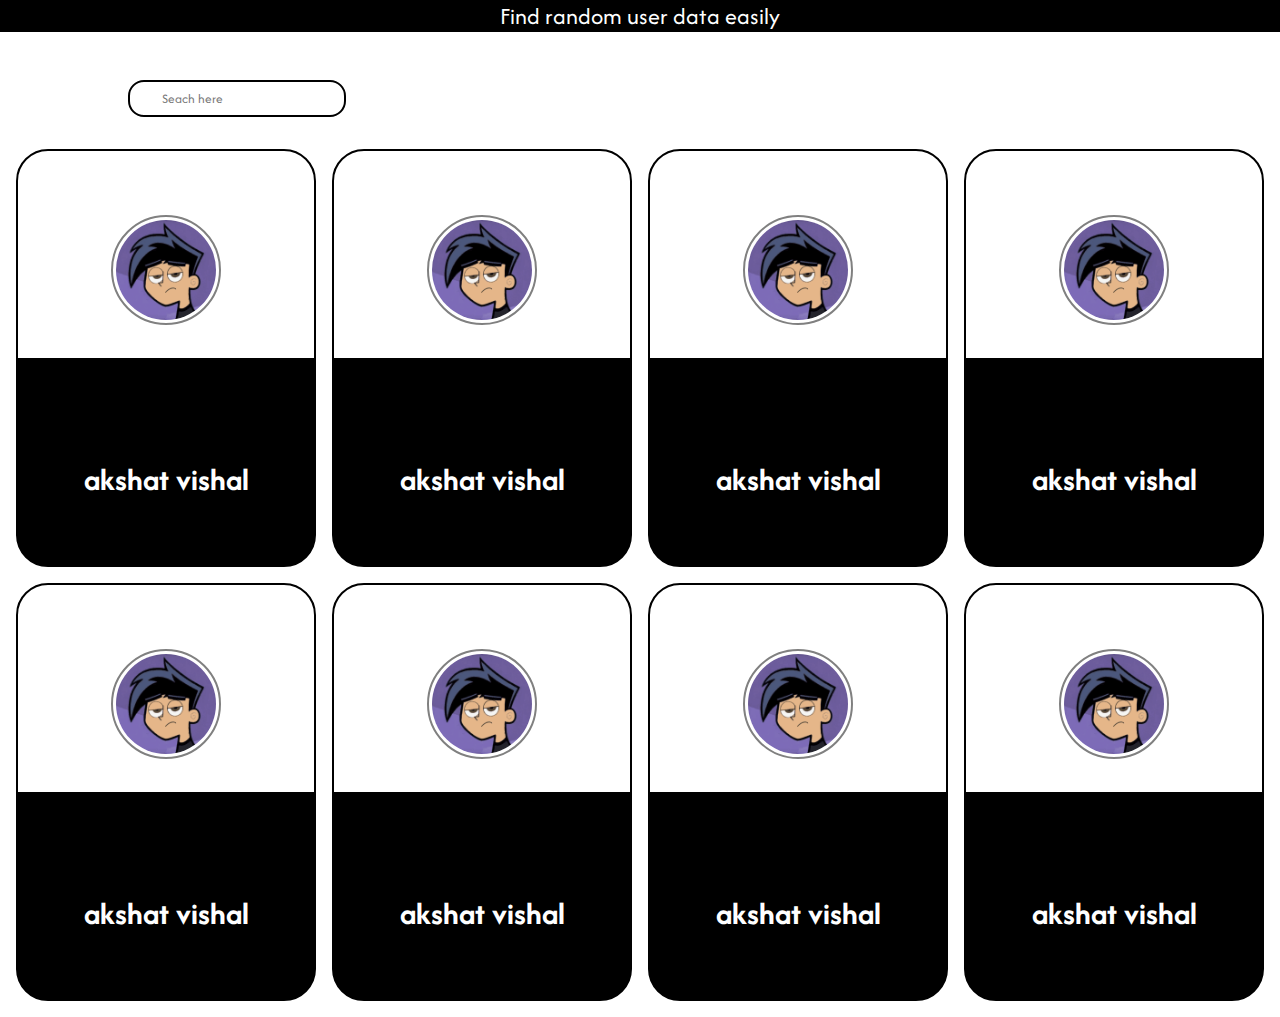
==== index.html @ 78044f20 "first commit" ====
<!DOCTYPE html>
<html lang="en">
<head>
    <meta charset="UTF-8">
    <meta name="viewport" content="width=device-width, initial-scale=1.0">
    <title>Document</title>
    <link rel="stylesheet" href="style.css">
    <script src="script.js"></script>
</head>
<body>
    <div class="head">
        <P>Find random user data easily</P>
    </div>
    <div class="search">
        <input type="text" placeholder="Seach here">
    </div>
    
    <div class="cards">
        <div class="card">
            <div class="image">
                <img src="oiii.gif" alt="">
            </div>
            <div class="text">
                <h1 class="name">akshat vishal</h1>
            </div> 
        </div>
        <div class="card">
            <div class="image">
                <img src="oiii.gif" alt="">
            </div>
            <div class="text">
                <h1 class="name">akshat vishal</h1>
            </div> 
        </div>
        <div class="card">
            <div class="image">
                <img src="oiii.gif" alt="">
            </div>
            <div class="text">
                <h1 class="name">akshat vishal</h1>
            </div> 
        </div>
        <div class="card">
            <div class="image">
                <img src="oiii.gif" alt="">
            </div>
            <div class="text">
                <h1 class="name">akshat vishal</h1>
            </div> 
        </div>
        <div class="card">
            <div class="image">
                <img src="oiii.gif" alt="">
            </div>
            <div class="text">
                <h1 class="name">akshat vishal</h1>
            </div> 
        </div>
        <div class="card">
            <div class="image">
                <img src="oiii.gif" alt="">
            </div>
            <div class="text">
                <h1 class="name">akshat vishal</h1>
            </div> 
        </div>
        <div class="card">
            <div class="image">
                <img src="oiii.gif" alt="">
            </div>
            <div class="text">
                <h1 class="name">akshat vishal</h1>
            </div> 
        </div>
        <div class="card">
            <div class="image">
                <img src="oiii.gif" alt="">
            </div>
            <div class="text">
                <h1 class="name">akshat vishal</h1>
            </div> 
        </div>

    </div>
</body>
</html>
---- style.css ----
@import url('https://fonts.googleapis.com/css2?family=Afacad+Flux:wght@100..1000&display=swap');
*{
    margin: 0;
    padding: 0;
    font-family: "Afacad Flux", sans-serif;
    font-optical-sizing: auto;
    font-weight: 20px;
    font-style: normal;
    font-variation-settings:"slnt" 0;
}
body{
    background-color: white;
}
.head{
    background-color: black;
    display: flex;
    justify-content: center;
}
.head p{
    color: white;
    font-size: 1.5rem;
}
.search{
    margin: 3rem 8rem 2rem;
}
.search input{
    border: solid 2px;
    padding: 0.5rem 2rem 0.5rem;
    border-radius: 1rem;
}
.cards{
    display: grid;
    grid-template-columns: repeat(auto-fit, minmax(300px,1fr));
    margin: 1rem;
    gap: 1rem;
    justify-content: center;
}
.card{
    position: relative;
    display: flex;
    flex-direction: column;
    align-items: center;
    border: 2px solid black;
    border-radius: 2rem;
    background:linear-gradient(180deg,white 50%, black 50%);
    color: white;
    transition: 0.5s ease;
}
.card .image img{
    width: 100px;
  height: 100px;
  border-radius: 50%;
  top: 0px;
}
.card .image{
    padding: 4rem;
}
.card .image img{
    border: 2px solid gray;
    padding: 3px;
}
.card .text{
    padding: 4rem;
}
.card:hover{
    transform: scale(1.05);
    box-shadow: 1px 3px 10px black;
    cursor: pointer;
}
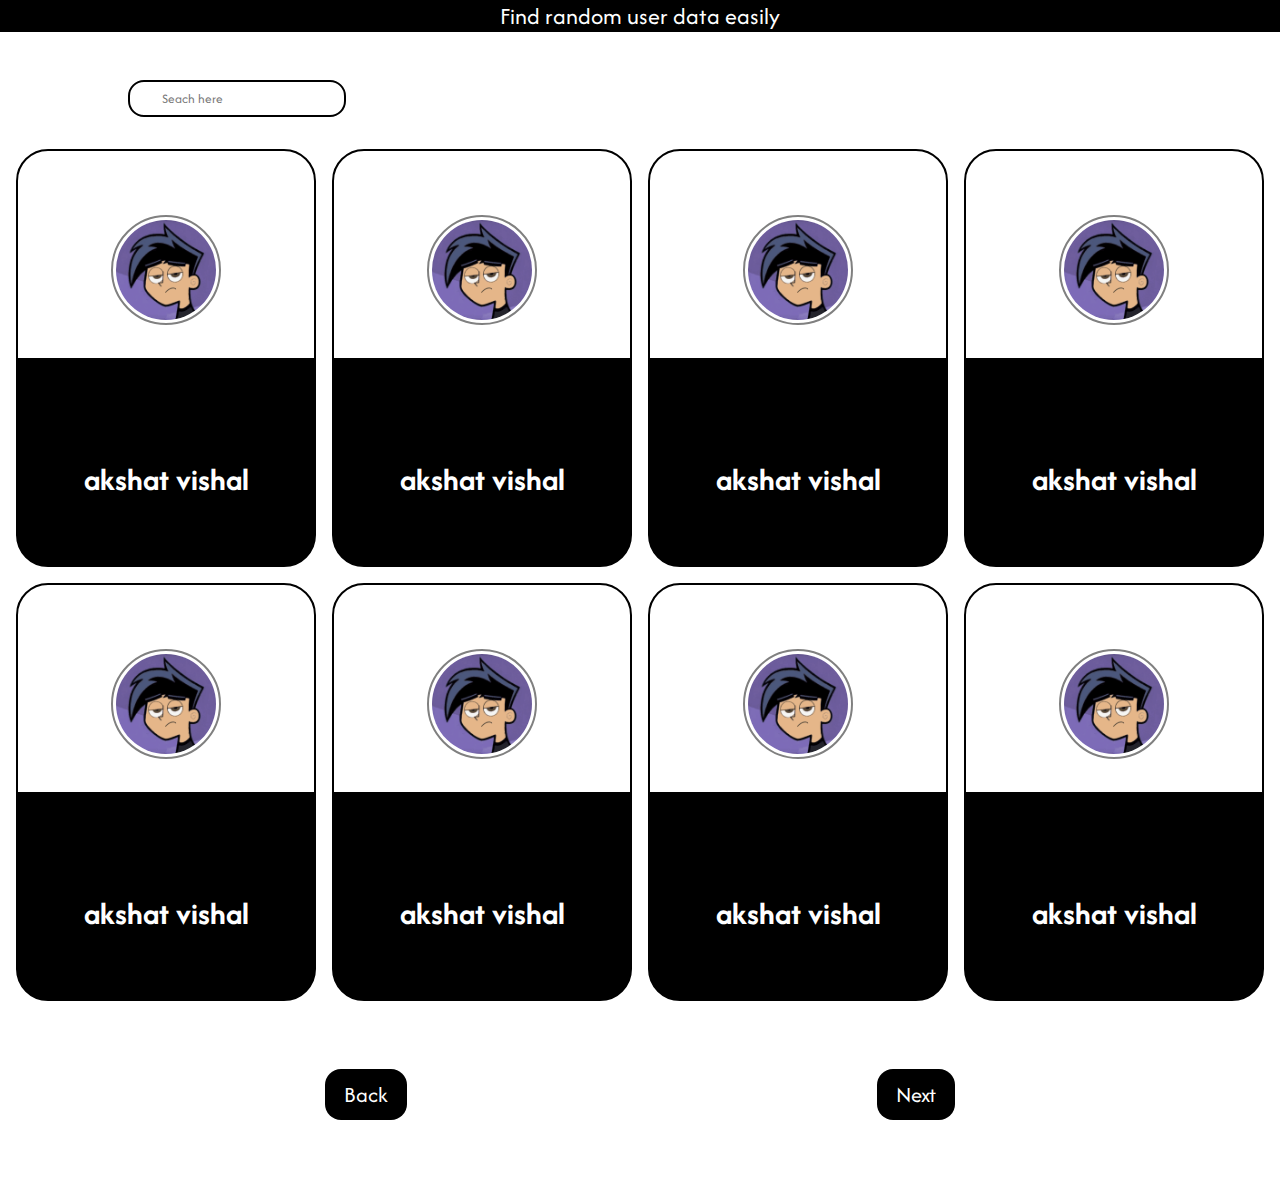
==== commit 006de8b7: "pagination" ====
--- a/index.html
+++ b/index.html
@@ -80,7 +80,10 @@
                 <h1 class="name">akshat vishal</h1>
             </div> 
         </div>
-
+    </div>
+    <div class="pagination">
+        <button class="back button">Back</button>
+        <button class="next button">Next</button>
     </div>
 </body>
 </html>--- a/style.css
+++ b/style.css
@@ -67,3 +67,19 @@
     box-shadow: 1px 3px 10px black;
     cursor: pointer;
 }
+.pagination{
+    display: flex;
+    width: 70vh;
+    margin: 20px auto;
+    justify-content: space-between;
+    padding: 3rem;
+}
+.button{
+    padding: 0.7rem 1.2rem;
+    border: none;
+    background-color: black;
+    color: white;
+    border-radius: 1rem;
+    font-size: 1.4rem;
+    cursor: pointer;
+}
